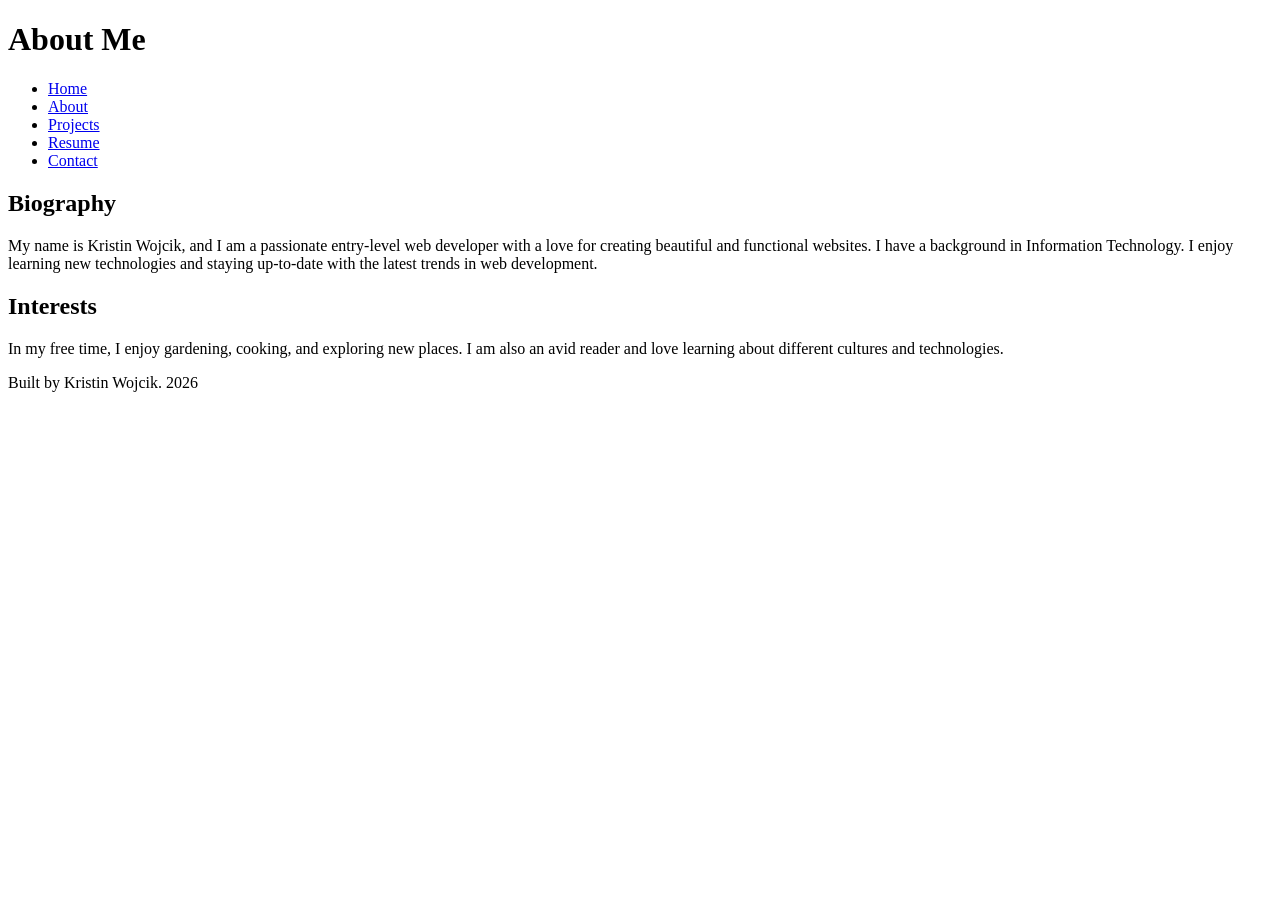
==== about.html @ 2bc8a35b "HTML Basics all the content necessary for the Code-Along" ====
<!DOCTYPE html>
<html lang="en">

<head>
    <meta charset="UTF-8">
    <meta name="viewport" content="width=device-width, initial-scale=1.0">
    <title>About Me</title>
</head>

<body>
    <header>
        <h1>About Me</h1>
    </header>
    <nav>
        <ul>
            <li><a href="index.html">Home</a></li>
            <li><a href="about.html">About</a></li>
            <li><a href="projects.html">Projects</a></li>
            <li><a href="resume.html">Resume</a></li>
            <li><a href="contact.html">Contact</a></li>
        </ul>
    </nav>
    <main>
        <section>
            <h2>Biography</h2>
            <p>My name is Kristin Wojcik, and I am a passionate entry-level web developer with a love for creating
                beautiful and functional websites.
                I have a background in Information Technology. I enjoy learning new technologies and staying up-to-date
                with the latest trends in web development.</p>
        </section>
        <section>
            <h2>Interests</h2>
            <p>In my free time, I enjoy gardening, cooking, and exploring new places.
                I am also an avid reader and love learning about different cultures and technologies.</p>
        </section>
    </main>
    <footer>
        <p>Built by Kristin Wojcik. 2026</p>
    </footer>
</body>

</html>
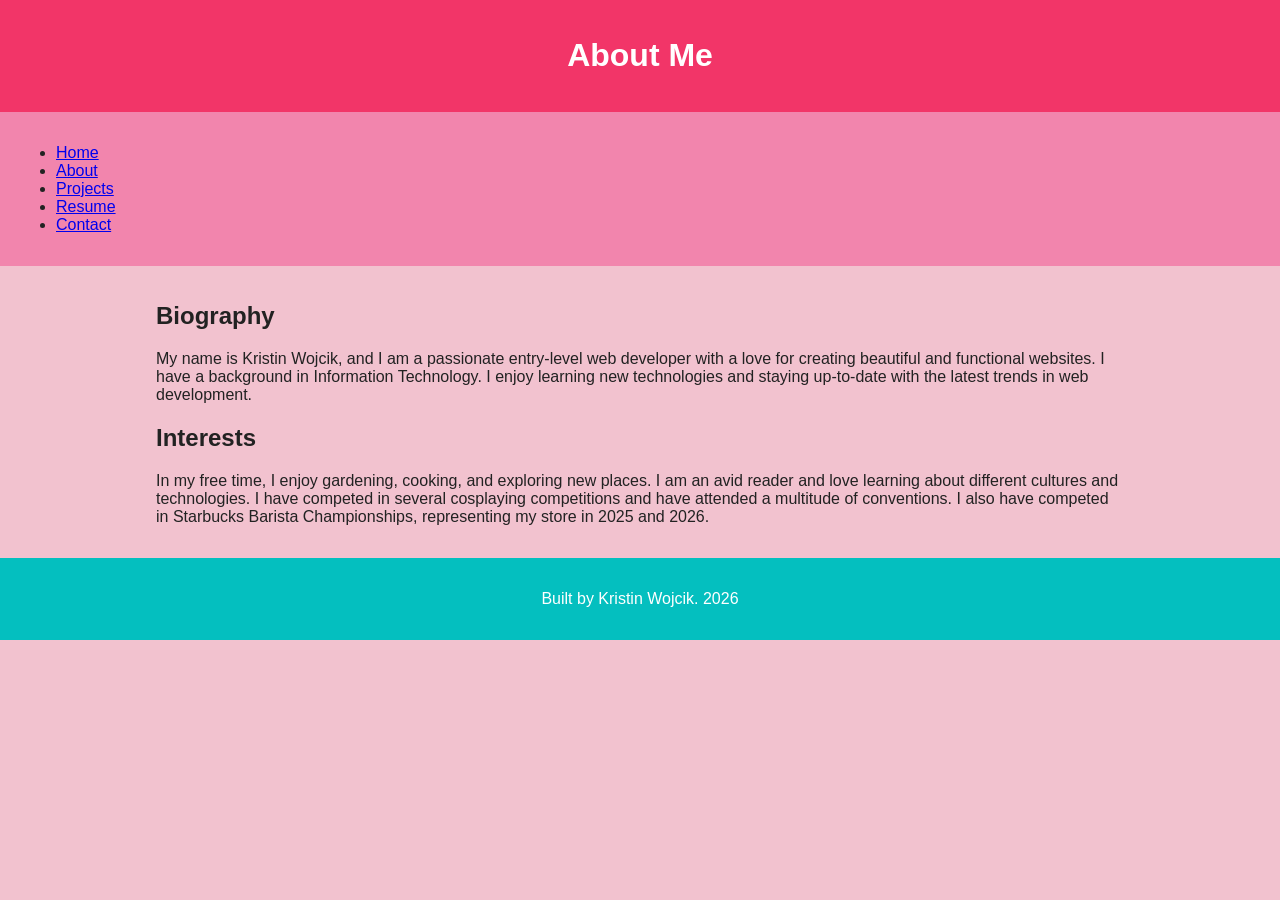
==== commit b0dff389: "updated color palette" ====
--- a/about.html
+++ b/about.html
@@ -4,6 +4,7 @@
 <head>
     <meta charset="UTF-8">
     <meta name="viewport" content="width=device-width, initial-scale=1.0">
+    <link rel="stylesheet" href="styles.css">
     <title>About Me</title>
 </head>
 
@@ -31,7 +32,10 @@
         <section>
             <h2>Interests</h2>
             <p>In my free time, I enjoy gardening, cooking, and exploring new places.
-                I am also an avid reader and love learning about different cultures and technologies.</p>
+                I am an avid reader and love learning about different cultures and technologies.
+                I have competed in several cosplaying competitions and have attended a multitude of conventions.
+                I also have competed in Starbucks Barista Championships, representing my store in 2025 and 2026.
+            </p>
         </section>
     </main>
     <footer>
--- a/styles.css
+++ b/styles.css
@@ -0,0 +1,46 @@
+/* CSS by Kristin Wojcik */
+
+/* Color Palette
+Primary Pink: #F23568
+Light Pink: #F2C2CF
+Mid Pink: #F285AD
+Teal: #04BFBF
+Mint: #04D9B2
+*/
+
+/* GLOBAL */
+* {
+    box-sizing: border-box;
+}
+
+body {
+    margin: 0;
+    font-family: Arial, Helvetica, sans-serif;
+    background-color: #F2C2CF;
+    color: #222;
+}
+
+header {
+    background-color: #F23568;
+    color: white;
+    text-align: center;
+    padding: 1rem;
+}
+
+nav {
+    background-color: #F285AD;
+    padding: 1rem;
+}
+
+main {
+    max-width: 1000px;
+    margin: 0 auto;
+    padding: 1rem;
+}
+
+footer {
+    background-color: #04BFBF;
+    color: white;
+    text-align: center;
+    padding: 1rem;
+}
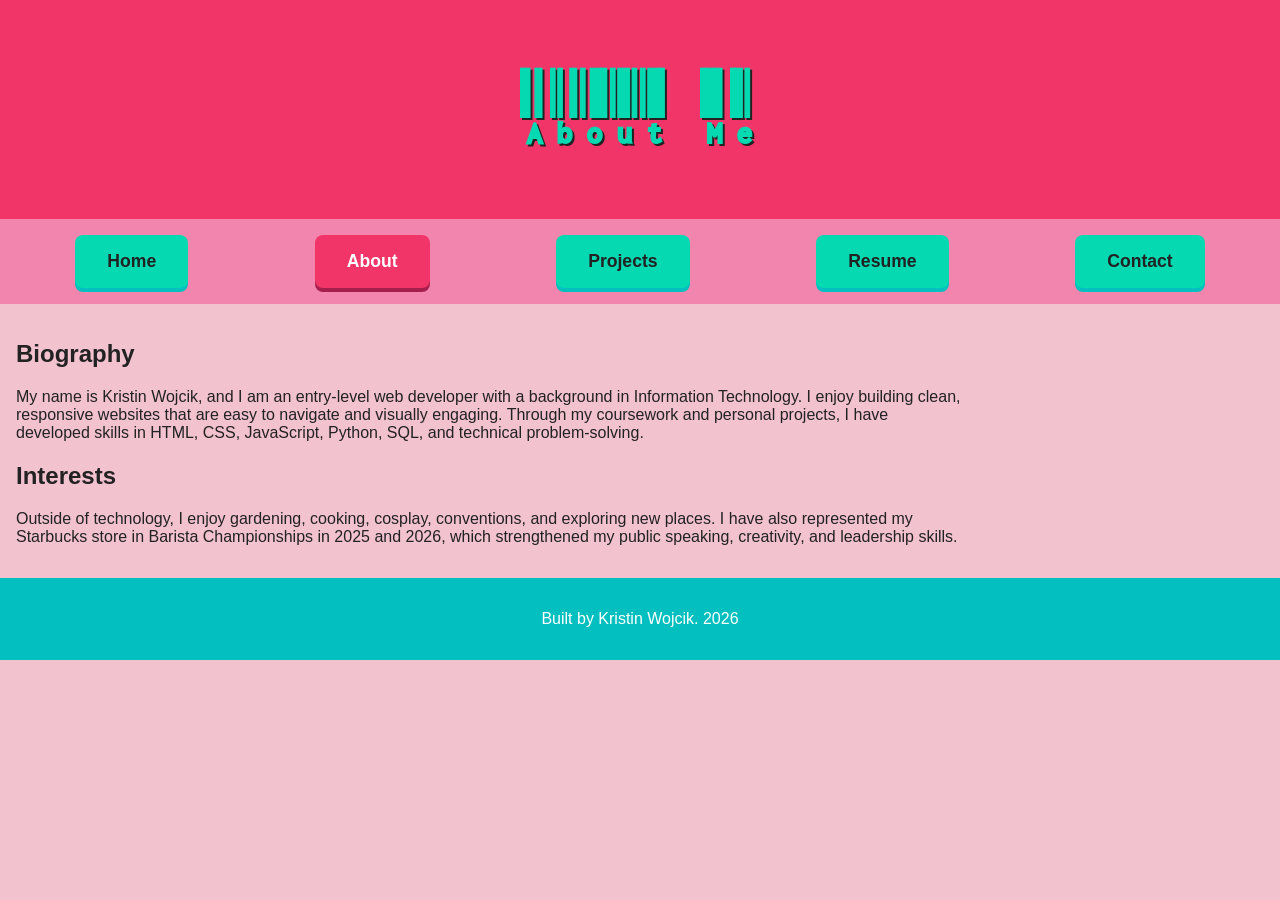
==== commit a50a8050: "Updated CSS and HTML pages" ====
--- a/about.html
+++ b/about.html
@@ -4,6 +4,9 @@
 <head>
     <meta charset="UTF-8">
     <meta name="viewport" content="width=device-width, initial-scale=1.0">
+    <link rel="preconnect" href="https://fonts.googleapis.com">
+    <link rel="preconnect" href="https://fonts.gstatic.com" crossorigin>
+    <link href="https://fonts.googleapis.com/css2?family=Libre+Barcode+128+Text&display=swap" rel="stylesheet">
     <link rel="stylesheet" href="styles.css">
     <title>About Me</title>
 </head>
@@ -15,7 +18,7 @@
     <nav>
         <ul>
             <li><a href="index.html">Home</a></li>
-            <li><a href="about.html">About</a></li>
+            <li><a href="about.html" class="active">About</a></li>
             <li><a href="projects.html">Projects</a></li>
             <li><a href="resume.html">Resume</a></li>
             <li><a href="contact.html">Contact</a></li>
@@ -24,18 +27,16 @@
     <main>
         <section>
             <h2>Biography</h2>
-            <p>My name is Kristin Wojcik, and I am a passionate entry-level web developer with a love for creating
-                beautiful and functional websites.
-                I have a background in Information Technology. I enjoy learning new technologies and staying up-to-date
-                with the latest trends in web development.</p>
+            <p>My name is Kristin Wojcik, and I am an entry-level web developer with a background in Information
+                Technology. I enjoy building clean, responsive websites that are easy to navigate and visually engaging.
+                Through my coursework and personal projects, I have developed skills in HTML, CSS, JavaScript, Python,
+                SQL, and technical problem-solving.</p>
         </section>
         <section>
             <h2>Interests</h2>
-            <p>In my free time, I enjoy gardening, cooking, and exploring new places.
-                I am an avid reader and love learning about different cultures and technologies.
-                I have competed in several cosplaying competitions and have attended a multitude of conventions.
-                I also have competed in Starbucks Barista Championships, representing my store in 2025 and 2026.
-            </p>
+            <p>Outside of technology, I enjoy gardening, cooking, cosplay, conventions, and exploring new places. I have
+                also represented my Starbucks store in Barista Championships in 2025 and 2026, which strengthened my
+                public speaking, creativity, and leadership skills.</p>
         </section>
     </main>
     <footer>
--- a/styles.css
+++ b/styles.css
@@ -20,6 +20,15 @@
     color: #222;
 }
 
+/* TYPOGRAPHY */
+h1 {
+    font-family: "Libre Barcode 128 Text", cursive;
+    color: #04D9B2;
+    font-size: 3rem;
+    letter-spacing: 4px;
+    text-shadow: 2px 2px 0 #222;
+}
+
 header {
     background-color: #F23568;
     color: white;
@@ -43,4 +52,218 @@
     color: white;
     text-align: center;
     padding: 1rem;
+}
+
+/* NAV*/
+nav ul {
+    list-style: none;
+    padding: 0;
+    margin: 0;
+}
+
+/* NAV LAYOUT (mobile-first) */
+nav ul {
+    display: flex;
+    flex-direction: column;
+    gap: 0.5rem;
+}
+
+/* NAV BUTTONS */
+nav a {
+    display: block;
+    text-decoration: none;
+    background-color: #04D9B2;
+    color: #222;
+    padding: 0.75rem;
+    text-align: center;
+    border-radius: 8px;
+    font-weight: bold;
+    transition: 0.2s;
+    box-shadow: 0 4px 0 #04BFBF;
+}
+
+nav a:hover {
+    background-color: #04BFBF;
+    color: white;
+    transform: translateY(-2px);
+}
+
+nav a:active {
+    background-color: #F23568;
+    color: white;
+    transform: translateY(2px);
+    box-shadow: 0 2px 0 #A61E4D;
+}
+
+nav a.active {
+    background-color: #F23568;
+    color: white;
+    box-shadow: 0 4px 0 #A61E4D;
+}
+
+nav a.active:hover {
+    background-color: #F23568;
+    color: white;
+    transform: none;
+}
+
+/* HOME SECTION */
+.home {
+    text-align: center;
+    padding: 2rem 1rem;
+}
+
+.home h2 {
+    font-size: 1.8rem;
+    margin-bottom: 0.5rem;
+}
+
+.home p {
+    max-width: 600px;
+    margin: 0 auto 1rem;
+}
+
+.home-buttons {
+    display: flex;
+    flex-direction: column;
+    gap: 0.5rem;
+    margin-top: 1rem;
+}
+
+.home-buttons a {
+    text-decoration: none;
+    background-color: #04D9B2;
+    color: #222;
+    padding: 0.75rem;
+    border-radius: 8px;
+    font-weight: bold;
+    box-shadow: 0 4px 0 #04BFBF;
+    transition: 0.2s;
+}
+
+.home-buttons a:hover {
+    background-color: #04BFBF;
+    color: white;
+    transform: translateY(-2px);
+}
+
+/* PROJECT PAGE */
+.project-grid {
+    display: flex;
+    flex-wrap: wrap;
+    gap: 1rem;
+    align-items: stretch;
+}
+
+.project-card h2 {
+    margin-top: 0.5rem;
+}
+
+.project-card {
+    flex: 1 1 300px;
+    background-color: #FFE4EC;
+    border: 3px solid #F23568;
+    border-radius: 12px;
+    padding: 1rem;
+    box-shadow: 4px 4px 0 #04BFBF;
+    transition: transform 0.2s ease, box-shadow 0.2s ease;
+    display: flex;
+    flex-direction: column;
+    gap: 0.5rem;
+}
+
+.project-card:hover {
+    transform: translateY(-5px);
+}
+
+.project-card img {
+    width: 100%;
+    height: 200px;
+    object-fit: contain;
+    background-color: #F2C2CF;
+    border-radius: 8px;
+}
+
+.project-card p {
+    flex-grow: 1;
+}
+
+.project-links {
+    margin-top: auto;
+    display: flex;
+    gap: 0.5rem;
+}
+
+.project-links a {
+    flex: 1;
+    text-decoration: none;
+    background-color: #04D9B2;
+    color: #222;
+    padding: 0.5rem;
+    text-align: center;
+    border-radius: 6px;
+    font-weight: bold;
+    box-shadow: 0 3px 0 #04BFBF;
+    transition: 0.2s;
+    cursor: pointer;
+}
+
+.project-links a:hover {
+    background-color: #04BFBF;
+    color: white;
+    transform: translateY(-2px);
+}
+
+.project-links a:active {
+    transform: translateY(2px);
+    box-shadow: 0 1px 0 #04BFBF;
+}
+
+
+
+/* MEDIA QUERY: larger screens */
+@media screen and (min-width: 800px) {
+    body {
+        display: grid;
+        grid-template-columns: 1fr 300px;
+    }
+
+    header,
+    nav,
+    footer {
+        grid-column: 1 / -1;
+    }
+
+    nav ul {
+        flex-direction: row;
+        justify-content: space-around;
+    }
+
+    nav a {
+        padding: 1rem 2rem;
+        font-size: 1.1rem;
+    }
+
+    h1 {
+        font-size: 5rem;
+    }
+
+    .home-buttons {
+        flex-direction: row;
+        justify-content: center;
+    }
+
+    .home-buttons a {
+        width: 200px;
+    }
+
+    .project-grid {
+        flex-direction: row;
+        flex-wrap: wrap;
+        justify-content: space-between;
+    }
+
+    .project-card {
+        min-width: 250px;
+    }
 }
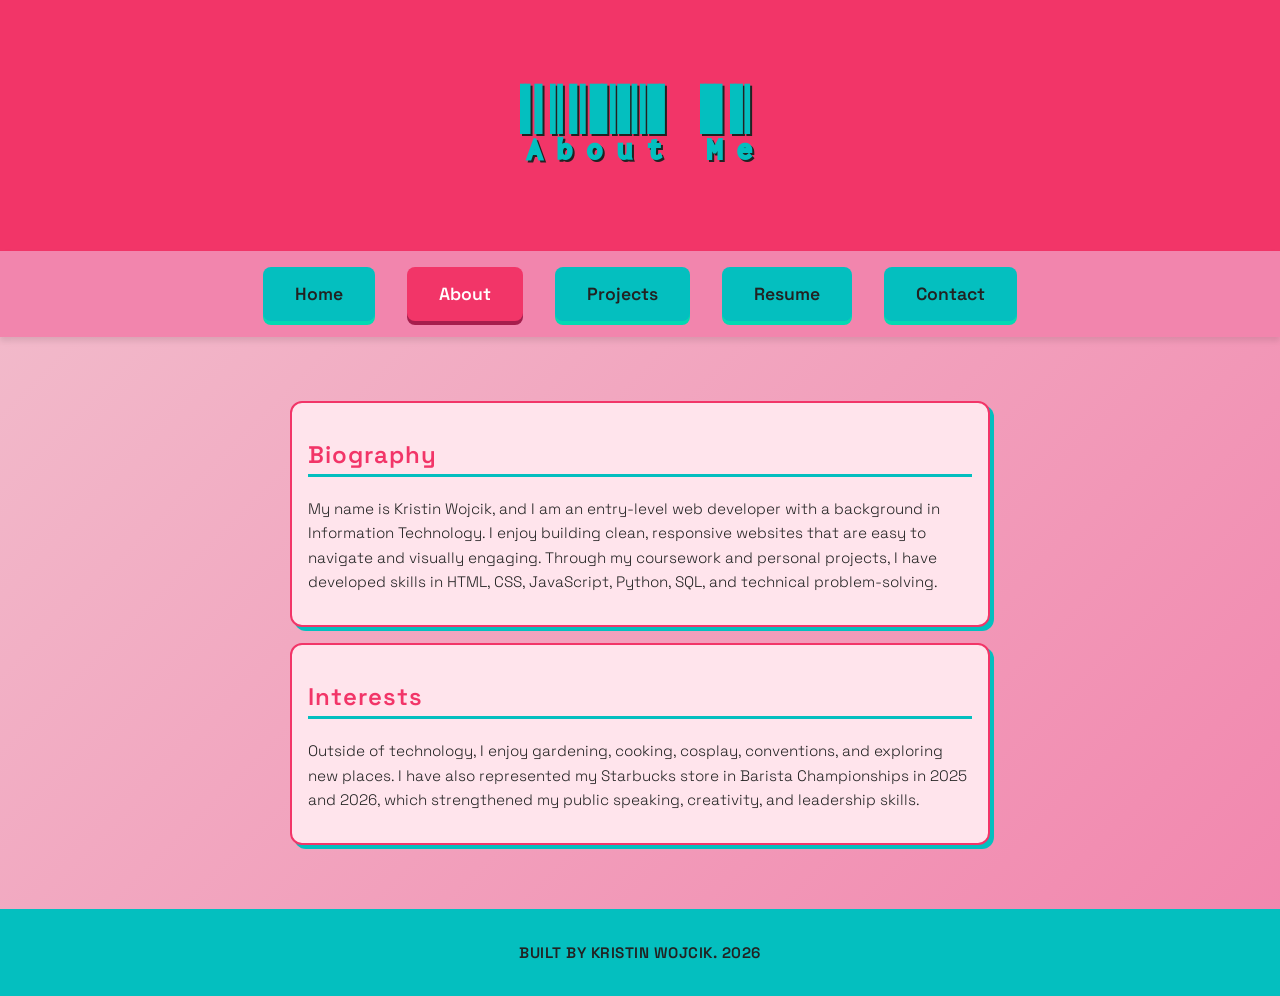
==== commit 0fb7a669: "Added profile Picture, body fonts, centered cards, overall clarity" ====
--- a/about.html
+++ b/about.html
@@ -7,6 +7,7 @@
     <link rel="preconnect" href="https://fonts.googleapis.com">
     <link rel="preconnect" href="https://fonts.gstatic.com" crossorigin>
     <link href="https://fonts.googleapis.com/css2?family=Libre+Barcode+128+Text&display=swap" rel="stylesheet">
+    <link href="https://fonts.googleapis.com/css2?family=Space+Grotesk:wght@300;400;600&display=swap" rel="stylesheet">
     <link rel="stylesheet" href="styles.css">
     <title>About Me</title>
 </head>
--- a/styles.css
+++ b/styles.css
@@ -15,75 +15,102 @@
 
 body {
     margin: 0;
-    font-family: Arial, Helvetica, sans-serif;
-    background-color: #F2C2CF;
-    color: #222;
-}
-
-/* TYPOGRAPHY */
+    font-family: "Space Grotesk", Arial, Helvetica, sans-serif;
+    background: linear-gradient(135deg, #F2C2CF, #F285AD);
+    color: #222;
+    font-size: 16px;
+}
+
+header {
+    background-color: #F23568;
+    color: white;
+    text-align: center;
+    padding: 2rem 1rem;
+}
+
+header p {
+    margin-top: 0.5rem;
+    font-weight: 300;
+}
+
+main {
+    max-width: 1200px;
+    margin: 2rem auto;
+    padding: 1rem;
+}
+
+main section {
+    margin-bottom: 1.5rem;
+}
+
+footer {
+    background-color: #04BFBF;
+    color: #222;
+    text-align: center;
+    padding: 1rem;
+}
+
+footer p {
+    font-weight: 600;
+    letter-spacing: 0.5px;
+    text-transform: uppercase;
+}
+
+html {
+    scroll-behavior: smooth;
+}
+
 h1 {
     font-family: "Libre Barcode 128 Text", cursive;
-    color: #04D9B2;
+    color: #04BFBF;
     font-size: 3rem;
     letter-spacing: 4px;
     text-shadow: 2px 2px 0 #222;
 }
 
-header {
-    background-color: #F23568;
-    color: white;
-    text-align: center;
-    padding: 1rem;
-}
-
+h2 {
+    font-family: "Space Grotesk", sans-serif;
+    font-weight: 600;
+    letter-spacing: 1px;
+}
+
+p {
+    font-weight: 300;
+    line-height: 1.6;
+    font-size: 0.95rem;
+}
+
+/* NAV*/
 nav {
     background-color: #F285AD;
     padding: 1rem;
-}
-
-main {
-    max-width: 1000px;
-    margin: 0 auto;
-    padding: 1rem;
-}
-
-footer {
-    background-color: #04BFBF;
-    color: white;
-    text-align: center;
-    padding: 1rem;
-}
-
-/* NAV*/
+    box-shadow: 0 4px 6px rgba(0, 0, 0, 0.1);
+}
+
 nav ul {
     list-style: none;
     padding: 0;
     margin: 0;
-}
-
-/* NAV LAYOUT (mobile-first) */
-nav ul {
     display: flex;
     flex-direction: column;
     gap: 0.5rem;
 }
 
-/* NAV BUTTONS */
 nav a {
     display: block;
     text-decoration: none;
-    background-color: #04D9B2;
+    background-color: #04BFBF;
     color: #222;
     padding: 0.75rem;
     text-align: center;
     border-radius: 8px;
     font-weight: bold;
-    transition: 0.2s;
-    box-shadow: 0 4px 0 #04BFBF;
+    transition: transform 0.15s ease, box-shadow 0.15s ease, background-color 0.2s;
+    box-shadow: 0 4px 0 #04D9B2;
 }
 
 nav a:hover {
-    background-color: #04BFBF;
+    background-color: #04D9B2;
     color: white;
     transform: translateY(-2px);
 }
@@ -107,10 +134,19 @@
     transform: none;
 }
 
+nav a,
+.project-links a,
+.home-buttons a {
+    font-family: "Space Grotesk", sans-serif;
+    font-weight: 600;
+}
+
 /* HOME SECTION */
 .home {
     text-align: center;
-    padding: 2rem 1rem;
+    padding: 3rem 1rem;
+    max-width: 700px;
+    margin: 0 auto;
 }
 
 .home h2 {
@@ -119,7 +155,7 @@
 }
 
 .home p {
-    max-width: 600px;
+    max-width: 900px;
     margin: 0 auto 1rem;
 }
 
@@ -132,19 +168,40 @@
 
 .home-buttons a {
     text-decoration: none;
-    background-color: #04D9B2;
+    background-color: #04BFBF;
     color: #222;
     padding: 0.75rem;
     border-radius: 8px;
     font-weight: bold;
-    box-shadow: 0 4px 0 #04BFBF;
+    box-shadow: 0 4px 0 #04D9B2;
     transition: 0.2s;
 }
 
 .home-buttons a:hover {
-    background-color: #04BFBF;
+    background-color: #04D9B2;
     color: white;
     transform: translateY(-2px);
+}
+
+.home::after {
+    content: "";
+    display: block;
+    width: 60px;
+    height: 4px;
+    background-color: #04BFBF;
+    margin: 1rem auto 0;
+    border-radius: 2px;
+}
+
+.profile-img {
+    width: 220px;
+    height: 220px;
+    object-fit: cover;
+    border-radius: 50%;
+    border: 4px solid #04BFBF;
+    box-shadow: 5px 5px 0 #F23568;
+    display: block;
+    margin: 0 auto 1rem;
 }
 
 /* PROJECT PAGE */
@@ -153,6 +210,9 @@
     flex-wrap: wrap;
     gap: 1rem;
     align-items: stretch;
+    max-width: 1200px;
+    justify-content: center;
+    padding: 0 1rem;
 }
 
 .project-card h2 {
@@ -160,20 +220,21 @@
 }
 
 .project-card {
-    flex: 1 1 300px;
+    flex: 1 1 320px;
     background-color: #FFE4EC;
     border: 3px solid #F23568;
     border-radius: 12px;
     padding: 1rem;
     box-shadow: 4px 4px 0 #04BFBF;
-    transition: transform 0.2s ease, box-shadow 0.2s ease;
+    transition: transform 0.15s ease, box-shadow 0.15s ease, background-color 0.2s;
     display: flex;
     flex-direction: column;
     gap: 0.5rem;
+    max-width: 350px;
 }
 
 .project-card:hover {
-    transform: translateY(-5px);
+    transform: translateY(-5px) scale(1.01);
 }
 
 .project-card img {
@@ -219,7 +280,29 @@
     box-shadow: 0 1px 0 #04BFBF;
 }
 
-
+/* GENERAL CONTENT CARDS */
+main section:not(.project-card) {
+    background-color: #FFE4EC;
+    border: 2px solid #F23568;
+    border-radius: 12px;
+    padding: 1rem;
+    max-width: 700px;
+    margin: 1rem auto;
+    margin-bottom: 1rem;
+    box-shadow: 4px 4px 0 #04BFBF;
+    transition: transform 0.15s ease, box-shadow 0.15s ease, background-color 0.2s;
+}
+
+main section:not(.project-card):hover {
+    transform: translateY(-3px);
+    box-shadow: 6px 6px 0 #04BFBF;
+}
+
+h2 {
+    color: #F23568;
+    border-bottom: 3px solid #04BFBF;
+    padding-bottom: 0.25rem;
+}
 
 /* MEDIA QUERY: larger screens */
 @media screen and (min-width: 800px) {
@@ -230,13 +313,15 @@
 
     header,
     nav,
-    footer {
+    footer,
+    main {
         grid-column: 1 / -1;
     }
 
     nav ul {
         flex-direction: row;
-        justify-content: space-around;
+        justify-content: center;
+        gap: 2rem;
     }
 
     nav a {
@@ -257,13 +342,19 @@
         width: 200px;
     }
 
+    .profile-img {
+        width: 260px;
+        height: 260px;
+    }
+
     .project-grid {
         flex-direction: row;
         flex-wrap: wrap;
-        justify-content: space-between;
+        justify-content: center;
     }
 
     .project-card {
-        min-width: 250px;
+        flex: 1 1 350px;
+        min-width: 300px;
     }
 }
